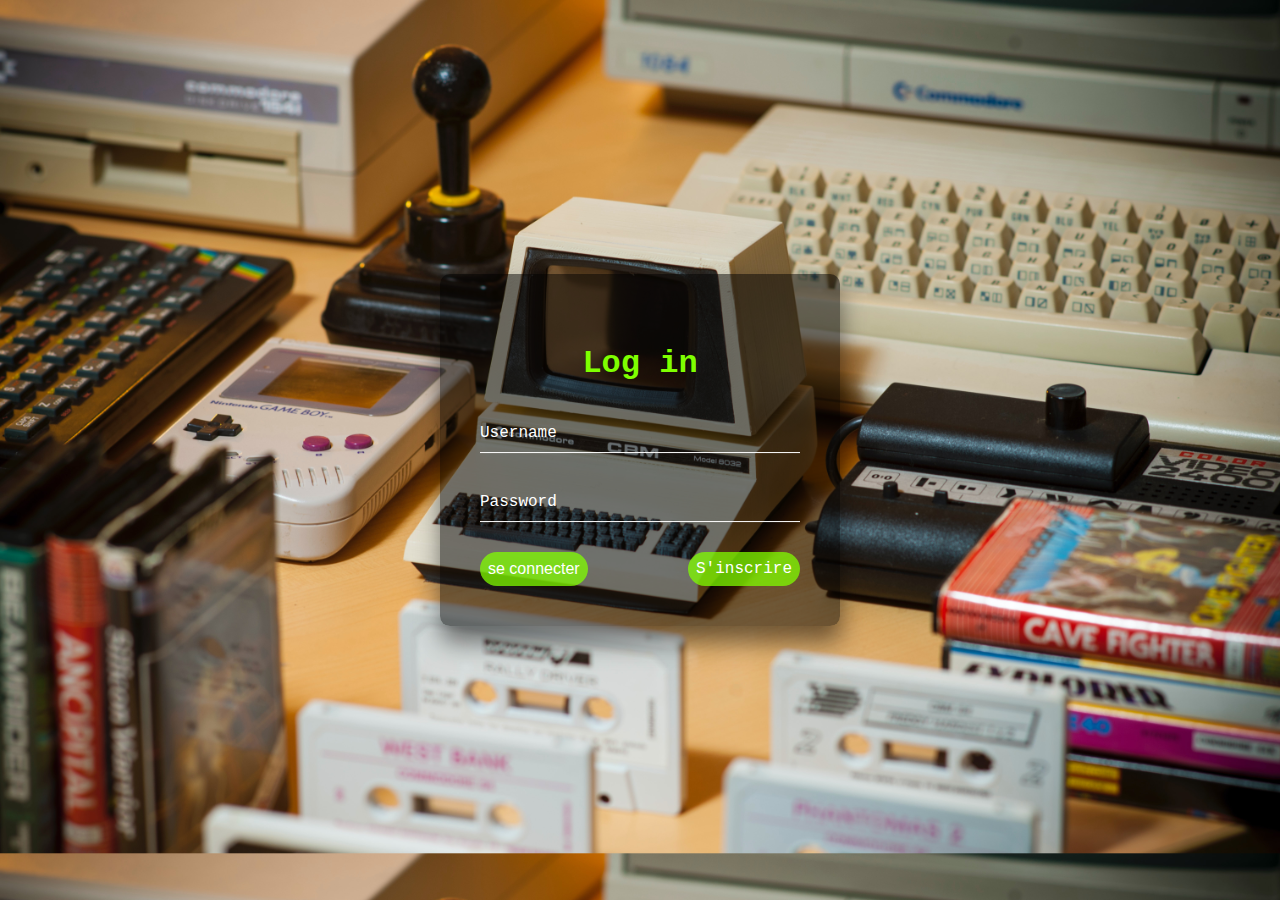
==== html/login/login.html @ cd016295 "ajout de l'autre page et liaison des pages" ====
<!DOCTYPE html>
<html lang="en">
<head>
    <meta charset="UTF-8">
    <meta name="viewport" content="width=device-width, initial-scale=1.0">
    <link rel="stylesheet" href="style.css">
    <title>login</title>
</head>
<body style="background-image: url(./img/lherrera_retro\ \(copy\).jpg);">
    <div class="login-box">
        <h1>Log in</h1>

        <form action="" method="get">
            <div class="user-box">
                <input type="text" name="user_name" required = "">
                <label for="">Username</label>
            </div>
            <div class="user-box">
                <input type="password" name="password" required = "">
                <label for="">Password</label>
            </div>
            <div class="connecter">
                <input type="submit" value="se connecter">
                <a href="./singin.html" >S'inscrire</a>   
            </div>
        </form>
    </div>
</body>
</html>
---- html/login/style.css ----
body{
    margin: 0;
    padding: 0;
    font-family: 'Courier New', Courier, monospace;
    background-size: cover;
}
.login-box{
    position: absolute;
    top: 50%;
    left: 50%;
    transform: translate(-50%, -50%);
    width: 400px;
    padding: 40px;
    background-color: rgba(0, 0, 0, 0.5);
    box-sizing: border-box;
    box-shadow: 1px 15px 25px rgba(0, 0, 0, 0.5);
    border-radius: 10px;
}
.login-box h1{
    text-align: center;
    color: chartreuse;
    padding-top: 10px;
    padding-bottom: 10px;
}

.user-box{
    position: relative;
}
.user-box label{
    color: #fff;
    position: absolute;
    top: 0;
    left: 0;
    padding: 10px 0;
    font-size: 16px;
    pointer-events: none;
}
.user-box input{
    width: 100%;
    padding: 10px 0px;
    font-size: 16px;
    color: rgb(0, 255, 0);
    margin-bottom: 30px;
    border: none;
    border-bottom: 1px solid #fff;
    outline: none;
    background: transparent;
    transition: 0.5s;
}
.user-box input:focus ~ label,
.user-box input:valid ~ label{
    top: -20px;
    color: rgb(12, 236, 120);
    font-size: 12px;
}
.connecter{
    display: flex;
    justify-content: space-between;
}
.connecter input,a{
    color: #fff;
    font-size: 16px;
    background-color: rgba(128, 255, 0, 0.742);
    border-radius: 30px;
    padding: 8px;
    border: 1px;
}
.connecter a{
    text-decoration: none;
}
.connecter a:hover{
    background-color: rgb(19, 126, 234);
}
.connecter input:hover{
    color: rgba(128, 255, 0, 0.742);
    background-color: rgb(19, 126, 234);
}
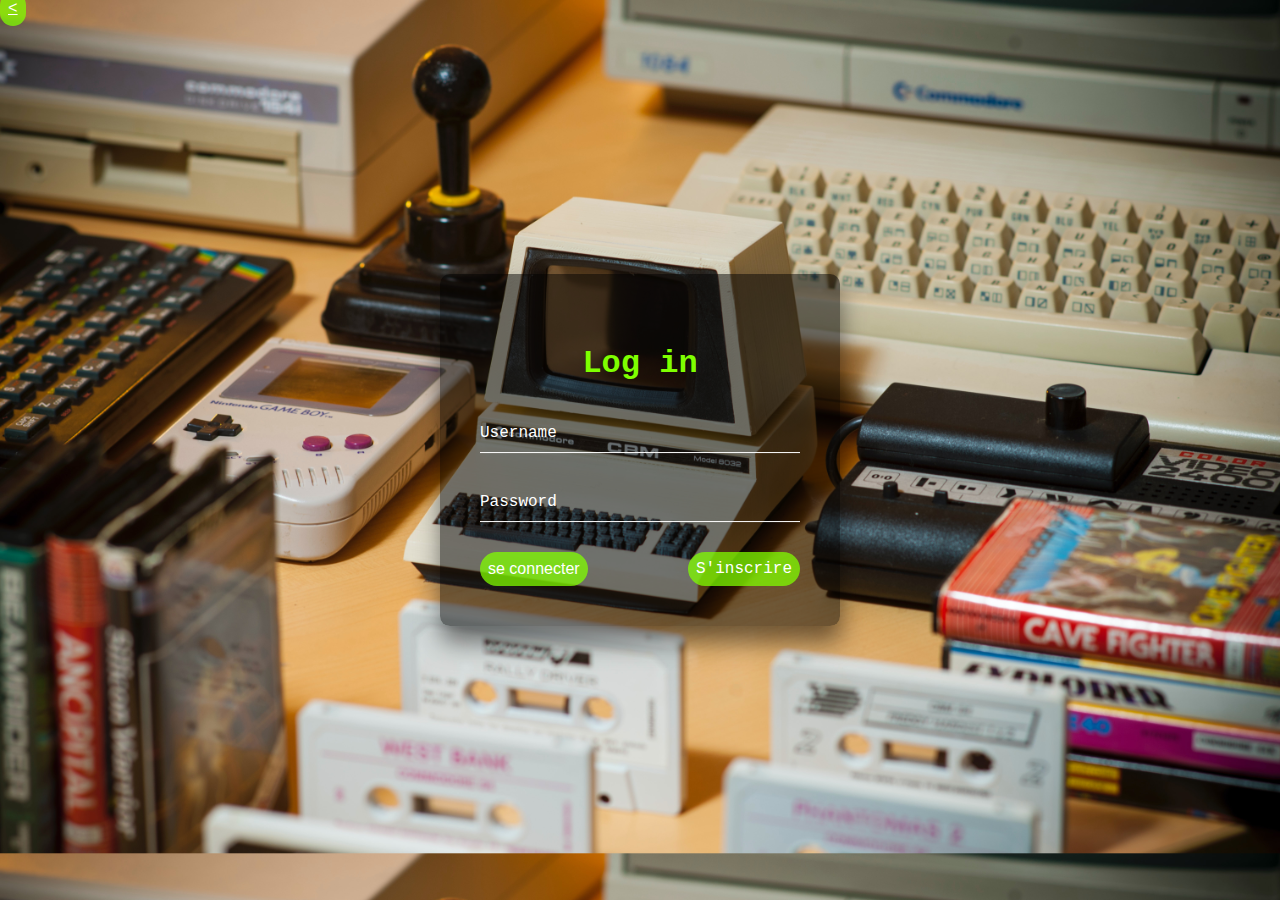
==== commit 600a8bd4: "ajout de reffrachichement de l'affichage" ====
--- a/html/login/login.html
+++ b/html/login/login.html
@@ -7,6 +7,9 @@
     <title>login</title>
 </head>
 <body style="background-image: url(./img/lherrera_retro\ \(copy\).jpg);">
+    <div class="r_init">
+        <a href="http://www.rapha_admin.com"><</a>
+    </div>
     <div class="login-box">
         <h1>Log in</h1>
 
